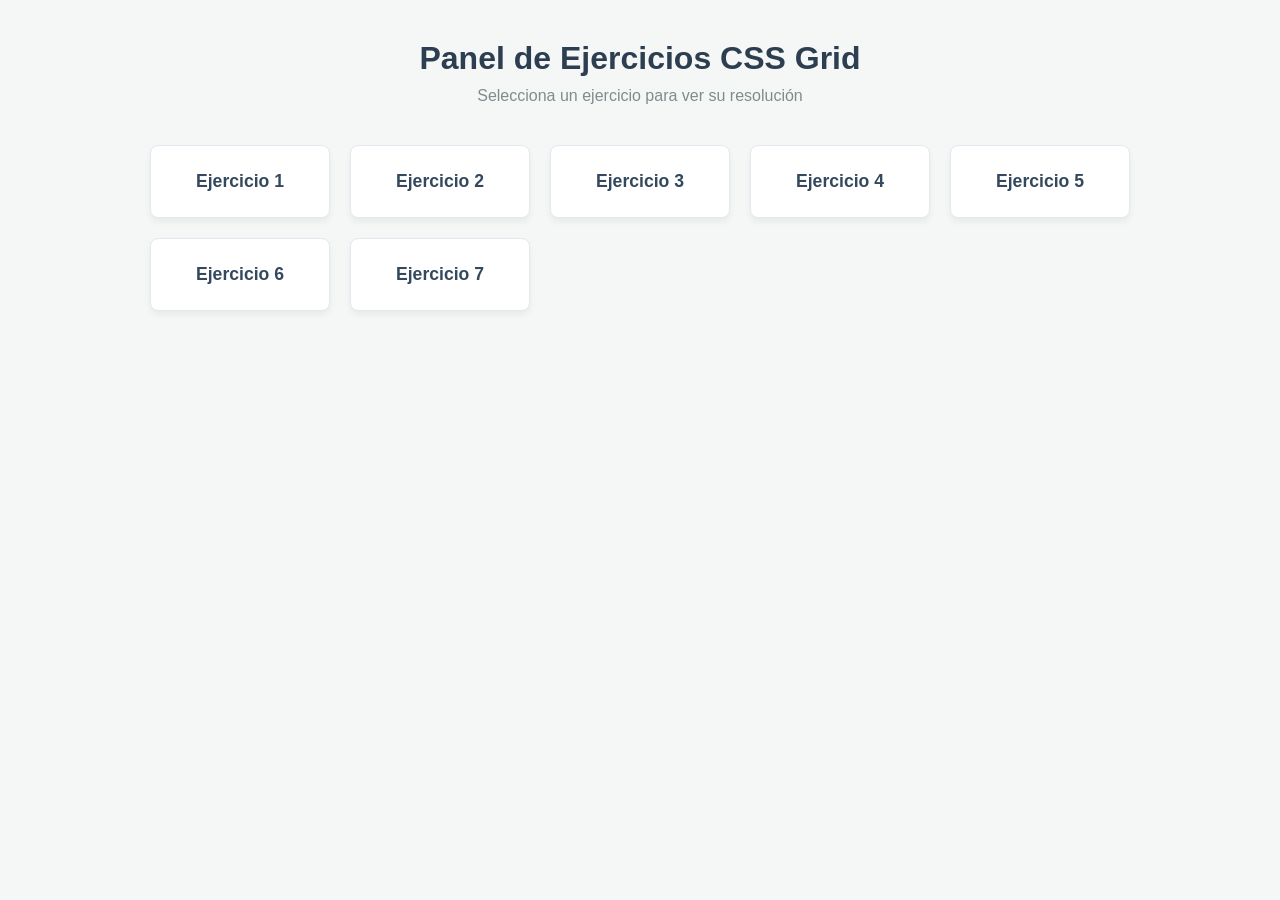
==== index.html @ 193542f9 "Primer repartido de CSS" ====
<!DOCTYPE html>
<html lang="es">
<head>
    <meta charset="UTF-8">
    <meta name="viewport" content="width=device-width, initial-scale=1.0">
    <title>Índice de Ejercicios - CSS Grid</title>
    <style>
        * {
            margin: 0;
            padding: 0;
            box-sizing: border-box;
        }

        body {
            font-family: 'Segoe UI', Tahoma, Geneva, Verdana, sans-serif;
            background-color: #f4f7f6;
            color: #333;
            padding: 40px 20px;
            display: flex;
            flex-direction: column;
            align-items: center;
        }

        h1 {
            margin-bottom: 10px;
            color: #2c3e50;
            text-align: center;
        }

        p {
            margin-bottom: 30px;
            color: #7f8c8d;
            text-align: center;
        }

        
        .grid-container {
            display: grid;
            width: 100%;
            max-width: 1000px;
            
            grid-template-columns: repeat(auto-fit, minmax(180px, 1fr));
            gap: 20px;
            padding: 10px;
        }

        
        .card-ejercicio {
            display: flex;
            align-items: center;
            justify-content: center;
            background-color: #ffffff;
            color: #34495e;
            text-decoration: none;
            padding: 25px 15px;
            border-radius: 8px;
            font-weight: 600;
            font-size: 1.1rem;
            box-shadow: 0 4px 6px rgba(0, 0, 0, 0.05);
            transition: all 0.3s ease;
            border: 1px solid #e2e8f0;
        }

        
        .card-ejercicio:hover {
            background-color: #3498db;
            color: #ffffff;
            transform: translateY(-4px);
            box-shadow: 0 8px 15px rgba(52, 152, 219, 0.3);
            border-color: #3498db;
        }
    </style>
</head>
<body>

    <h1>Panel de Ejercicios CSS Grid</h1>
    <p>Selecciona un ejercicio para ver su resolución</p>

    <div class="grid-container">
        <a href="Ejercicio_Practico1/index.html" class="card-ejercicio">Ejercicio 1</a>
        <a href="Ejercicio_Practico2/index.html" class="card-ejercicio">Ejercicio 2</a>
        <a href="Ejercicio_Practico3/index.html" class="card-ejercicio">Ejercicio 3</a>
        <a href="Ejercicio_Practico4/index.html" class="card-ejercicio">Ejercicio 4</a>
        <a href="Ejercicio_Practico5/index.html" class="card-ejercicio">Ejercicio 5</a>
        <a href="Ejercicio_Practico6/index.html" class="card-ejercicio">Ejercicio 6</a>
        <a href="Ejercicio_Integrador/index.html" class="card-ejercicio">Ejercicio 7</a>
        
    </div>

</body>
</html>
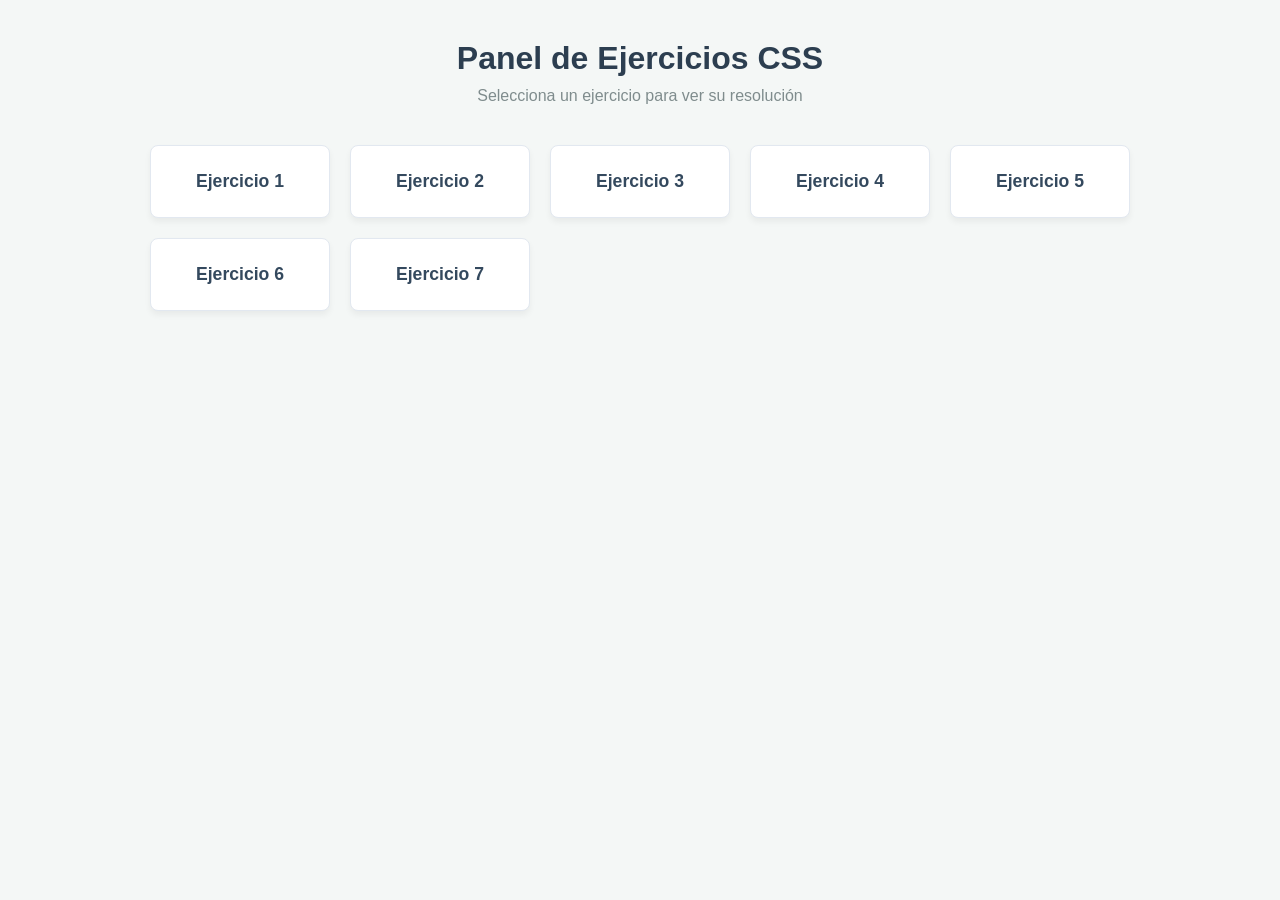
==== commit d073d890: "Arreglo de titulo" ====
--- a/index.html
+++ b/index.html
@@ -3,7 +3,7 @@
 <head>
     <meta charset="UTF-8">
     <meta name="viewport" content="width=device-width, initial-scale=1.0">
-    <title>Índice de Ejercicios - CSS Grid</title>
+    <title>Índice de Ejercicios - CSS</title>
     <style>
         * {
             margin: 0;
@@ -73,7 +73,7 @@
 </head>
 <body>
 
-    <h1>Panel de Ejercicios CSS Grid</h1>
+    <h1>Panel de Ejercicios CSS</h1>
     <p>Selecciona un ejercicio para ver su resolución</p>
 
     <div class="grid-container">
